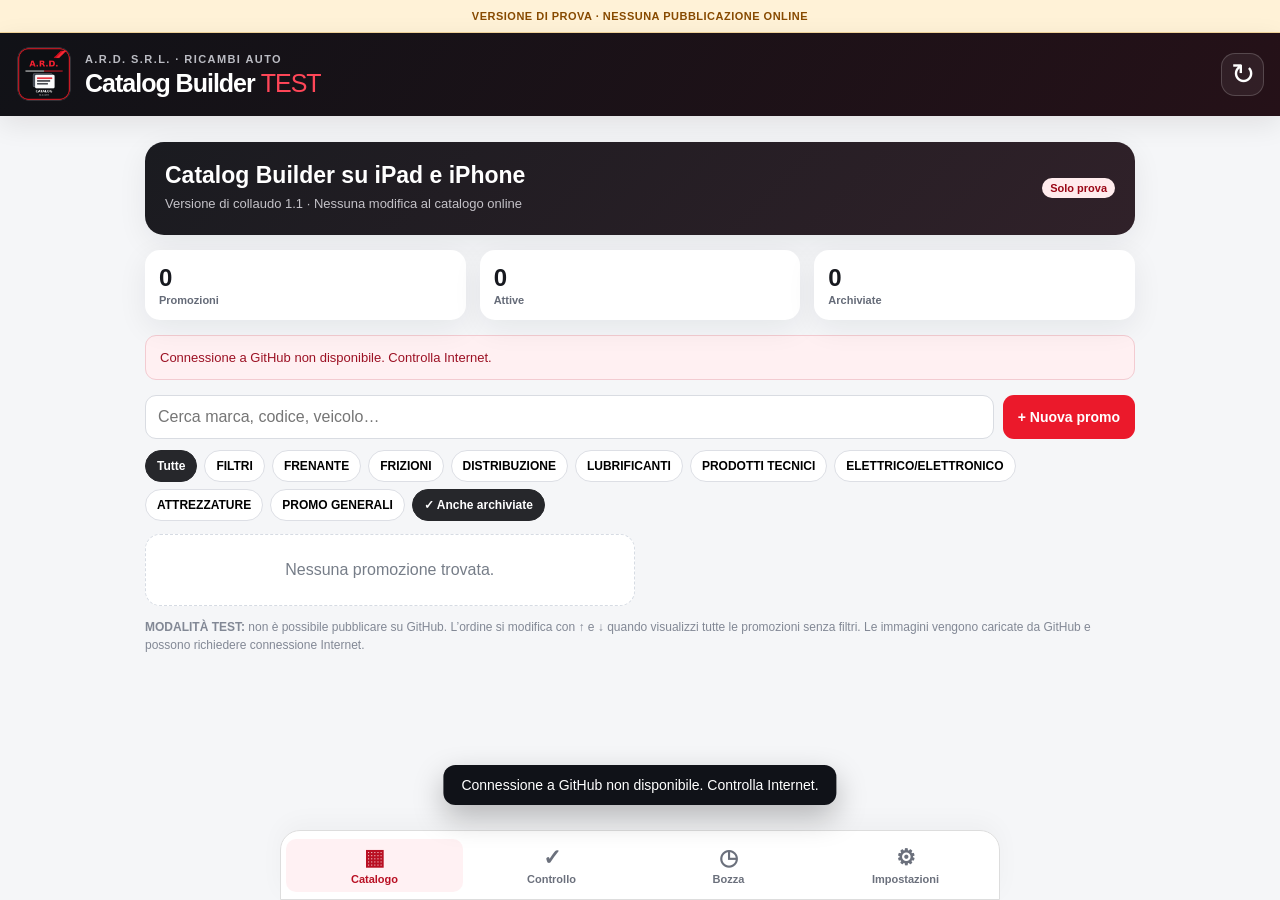
==== admin-mobile-test/index.html @ 46585fb5 "Aggiornamento catalogo A.R.D. 28/10/2026 09:31" ====
<!doctype html>
<html lang="it">
<head>
  <meta charset="utf-8">
  <meta name="viewport" content="width=device-width, initial-scale=1, viewport-fit=cover">
  <meta name="theme-color" content="#101014">
  <meta name="apple-mobile-web-app-capable" content="yes">
  <meta name="apple-mobile-web-app-status-bar-style" content="black-translucent">
  <meta name="description" content="Gestione mobile delle promozioni A.R.D. Digital Catalog">
  <meta name="robots" content="noindex, nofollow, noarchive">
  <meta http-equiv="Content-Security-Policy" content="default-src 'self'; script-src 'self'; style-src 'self'; img-src 'self' data: blob: https://promo.autoricambidese.it https://alessandro80ard.github.io https://raw.githubusercontent.com; connect-src 'self' https://api.github.com; object-src 'none'; base-uri 'self'; form-action 'self'; upgrade-insecure-requests">
  <title>A.R.D. Catalog Builder Mobile · TEST</title>
  <link rel="manifest" href="./manifest.webmanifest">
  <link rel="icon" href="./icons/icon-192.png">
  <link rel="apple-touch-icon" href="./icons/icon-192.png">
  <link rel="stylesheet" href="./styles.css">
</head>
<body>
  <div class="test-banner">VERSIONE DI PROVA · NESSUNA PUBBLICAZIONE ONLINE</div>
  <header class="topbar">
    <div class="brand"><img src="./icons/icon-192.png" alt="Icona A.R.D."><div><span class="eyebrow">A.R.D. S.r.l. · Ricambi Auto</span><h1>Catalog Builder <em>TEST</em></h1></div></div>
    <button id="refreshBtn" class="iconbtn" type="button" title="Ricarica dal repository" aria-label="Ricarica dal repository">↻</button>
  </header>
  <main id="app" class="layout" aria-live="polite"></main>
  <nav class="bottom-nav" aria-label="Navigazione principale">
    <button class="tab active" type="button" data-tab="catalogo"><span>▦</span>Catalogo</button>
    <button class="tab" type="button" data-tab="controllo"><span>✓</span>Controllo</button>
    <button class="tab" type="button" data-tab="pubblica"><span>◷</span>Bozza</button>
    <button class="tab" type="button" data-tab="impostazioni"><span>⚙</span>Impostazioni</button>
  </nav>
  <dialog id="editDialog" class="edit-dialog" aria-label="Modifica promozione"></dialog>
  <div id="toast" class="toast" role="status" aria-live="polite"></div>
  <script type="module" src="./app.js"></script>
</body>
</html>
---- admin-mobile-test/styles.css ----
:root{--dark:#101014;--dark2:#191b21;--red:#eb192b;--red-dark:#b50e21;--paper:#f5f6f8;--white:#fff;--line:#e5e7eb;--ink:#17191f;--muted:#656b78;--green:#12784b;--amber:#b46707;--shadow:0 8px 30px rgba(15,22,40,.07)}
*{box-sizing:border-box}html{font-family:-apple-system,BlinkMacSystemFont,"SF Pro Text",Inter,"Segoe UI",sans-serif;-webkit-text-size-adjust:100%;background:var(--paper)}body{margin:0;color:var(--ink);min-height:100dvh}button,input,select,textarea{font:inherit}button{cursor:pointer}a{color:#b80f26}button:disabled{opacity:.45;cursor:default}.topbar{padding:calc(env(safe-area-inset-top,0px) + 13px) max(16px,env(safe-area-inset-right,0px)) 14px max(16px,env(safe-area-inset-left,0px));background:linear-gradient(125deg,#111217,#251118);color:#fff;display:flex;align-items:center;justify-content:space-between;gap:12px;box-shadow:0 8px 28px #14040a17}.brand{display:flex;align-items:center;gap:13px;min-width:0}.brand img{width:56px;height:56px;border-radius:15px;object-fit:contain}.eyebrow{display:block;font-size:11px;text-transform:uppercase;letter-spacing:.13em;color:#bbbcc3;font-weight:750}.brand h1{font-size:clamp(17px,3vw,25px);margin:5px 0 0;letter-spacing:-.04em;line-height:1.04}.brand em{font-weight:450;font-style:normal;color:#ff4658}.iconbtn{border:1px solid #ffffff2e;color:white;background:#ffffff10;border-radius:14px;width:43px;height:43px;font-size:29px;flex:0 0 auto}.layout{width:min(1050px,100%);margin:auto;padding:19px 16px calc(120px + env(safe-area-inset-bottom,0px));min-height:70dvh}.hero{background:linear-gradient(135deg,#1a1b20,#302129);color:#fff;padding:20px;border-radius:19px;box-shadow:var(--shadow);display:flex;align-items:center;justify-content:space-between;gap:12px;flex-wrap:wrap}.hero h2{font-size:23px;margin:0 0 5px}.hero p{margin:0;color:#c4c2c8;font-size:13px;line-height:1.6}.hero .pill{background:#ffeced;color:#9a0716}.stats{display:grid;grid-template-columns:repeat(3,minmax(0,1fr));gap:10px;margin:15px 0}.stat{background:white;padding:14px;border-radius:15px;box-shadow:var(--shadow)}.stat strong{font-size:24px;display:block;letter-spacing:-.045em}.stat small{font-size:11px;color:var(--muted);font-weight:700;display:block;margin-top:2px}.toolbar{display:flex;gap:9px;margin:15px 0 11px;flex-wrap:wrap}.toolbar input{flex:1;min-width:170px}.field,textarea,select,input{border:1px solid #d9dce2;background:white;border-radius:11px;padding:12px;color:#15181f;width:100%;font-size:16px}textarea{resize:vertical;min-height:70px}.field:focus,textarea:focus,select:focus,input:focus{outline:2px solid #ec24333c;border-color:#ec2433}.btn{border:none;border-radius:11px;padding:12px 15px;font-size:14px;font-weight:790;display:inline-flex;align-items:center;justify-content:center;gap:7px;text-decoration:none}.btn-red{background:var(--red);color:white}.btn-red:hover{background:var(--red-dark)}.btn-dark{background:var(--dark);color:white}.btn-light{background:#fff;color:var(--ink);border:1px solid var(--line)}.btn-soft{background:#f2f2f5;color:#333}.btn-sm{font-size:12px;padding:9px 11px}.btn-danger{background:#fff2f3;color:#9d1626;border:1px solid #ffd3d6}.filters{display:flex;gap:7px;flex-wrap:wrap;margin:0 0 13px}.filter{padding:8px 11px;border:1px solid #dddfe5;border-radius:99px;background:#fff;font-size:12px;font-weight:720}.filter.selected{background:#26272b;color:#fff;border-color:#26272b}.cards{display:grid;gap:11px}.promo{background:#fff;border:1px solid #e6e8ec;border-radius:17px;display:flex;gap:13px;padding:11px;align-items:flex-start;box-shadow:0 4px 12px #1a202c06;min-width:0}.promo img{width:108px;aspect-ratio:1;object-fit:contain;background:#f4f4f6;border-radius:11px;flex:0 0 auto}.promo-body{min-width:0;flex:1}.promo-top{display:flex;align-items:center;gap:5px;justify-content:space-between}.promo h3{font-size:15px;margin:6px 0 4px;line-height:1.2;overflow-wrap:anywhere}.promo p{font-size:12px;margin:3px 0;color:#636c76;overflow-wrap:anywhere}.promo .price{font-size:15px;color:#ba1127;font-weight:850;margin:6px 0}.actions{display:flex;gap:7px;flex-wrap:wrap;margin-top:9px}.pill{display:inline-block;border-radius:99px;padding:4px 8px;font-size:11px;font-weight:760;background:#eef0f4;color:#4a4c55}.pill.active{background:#e0f7ea;color:#0c7747}.pill.inactive{background:#efeff2;color:#656a74}.order-btn{background:#f6f6f7;border:1px solid #d8dce2;border-radius:9px;min-width:29px;height:29px}.section{background:white;border-radius:17px;padding:17px;margin:13px 0;box-shadow:var(--shadow);border:1px solid #e9ebef}.section h2{font-size:18px;margin:0 0 12px}.section h3{font-size:15px;margin:15px 0 7px}.section p,.section li{font-size:14px;line-height:1.6}.muted{color:var(--muted)}.small{font-size:12px}.row{display:flex;align-items:center;justify-content:space-between;gap:12px}.flexgap{display:flex;gap:10px;flex-wrap:wrap}.notice{padding:12px 14px;border-radius:11px;border:1px solid #ffd9a9;background:#fffaed;color:#754707;font-size:13px;margin:12px 0;line-height:1.5}.notice.success{border-color:#c5e9d5;background:#f0fbf4;color:#0a6841}.notice.error{border-color:#f3cbd1;background:#fff0f2;color:#9c1124}.empty{text-align:center;background:white;border:1px dashed #d6dbe3;border-radius:15px;padding:26px;color:#767d88}.bottom-nav{position:fixed;bottom:0;left:0;right:0;z-index:20;display:flex;background:#fffffff5;backdrop-filter:blur(16px);border-top:1px solid #e4e5e7;padding:8px max(5px,env(safe-area-inset-right,0px)) calc(7px + env(safe-area-inset-bottom,0px)) max(5px,env(safe-area-inset-left,0px));box-shadow:0 -8px 24px #1b1c2408}.tab{width:25%;background:none;border:0;border-radius:10px;padding:7px 3px;color:#6b707c;font-size:11px;font-weight:700}.tab span{display:block;font-size:22px;line-height:1.1;margin-bottom:3px}.tab.active{color:#b91023;background:#fff1f3}.edit-dialog{border:none;padding:0;border-radius:20px;width:min(760px,calc(100vw - 18px));max-height:93dvh;overflow:auto;color:var(--ink);box-shadow:0 20px 90px #0007}.edit-dialog::backdrop{background:#111b2abf;backdrop-filter:blur(5px)}.edit-head{position:sticky;top:0;background:#17181d;color:white;padding:16px 19px;display:flex;align-items:center;justify-content:space-between;z-index:4}.edit-head h2{margin:0;font-size:18px}.edit-head button{border:0;background:#ffffff22;color:#fff;font-size:24px;border-radius:9px;width:35px;height:35px}.edit-content{padding:18px}.form-grid{display:grid;grid-template-columns:repeat(2,minmax(0,1fr));gap:13px}.form-grid label{display:flex;flex-direction:column;gap:5px;font-size:12px;font-weight:750;color:#474b55}.full{grid-column:1/-1}.edit-bottom{position:sticky;bottom:0;padding:12px 18px;background:white;border-top:1px solid #e3e5e9;display:flex;justify-content:flex-end;gap:9px}.preview-image{display:block;width:100%;height:140px;object-fit:contain;background:#f3f4f6;border-radius:12px;margin:10px 0}.toast{position:fixed;z-index:60;left:50%;bottom:calc(95px + env(safe-area-inset-bottom,0px));transform:translateX(-50%);width:max-content;max-width:90vw;background:#101218;color:white;padding:12px 18px;border-radius:12px;box-shadow:0 12px 30px #0004;font-size:14px;opacity:0;pointer-events:none;transition:opacity .2s}.toast.visible{opacity:1}.checks{display:grid;gap:8px}.check{display:flex;gap:9px;align-items:flex-start;font-size:13px;line-height:1.4}.check span:first-child{flex:0 0 23px}.ok{color:#0f804a}.bad{color:#c42238}.footer-help{font-size:12px;color:#828895;line-height:1.5}.spinner{width:16px;height:16px;border:2px solid #ffffff77;border-top-color:white;border-radius:50%;display:inline-block;animation:spin 1s linear infinite}@keyframes spin{to{transform:rotate(360deg)}}@media(min-width:740px){.layout{padding:26px 30px 110px}.cards{grid-template-columns:repeat(2,minmax(0,1fr))}.promo img{width:128px}.promo{min-height:180px}.bottom-nav{left:50%;transform:translateX(-50%);width:min(720px,95vw);border:1px solid #ddd;border-radius:20px 20px 0 0}.stats{gap:14px}}@media(max-width:390px){.promo img{width:82px}.promo{gap:9px}.promo h3{font-size:13px}.promo .price{font-size:13px}.btn-sm{padding:8px 9px}.brand img{width:47px;height:47px}.form-grid{grid-template-columns:1fr}}

/* Test staging banner */
.test-banner{background:#fff2d7;color:#874a00;font-size:11px;font-weight:850;letter-spacing:.045em;text-align:center;padding:10px max(8px,env(safe-area-inset-right,0px));border-bottom:1px solid #f3d69b}
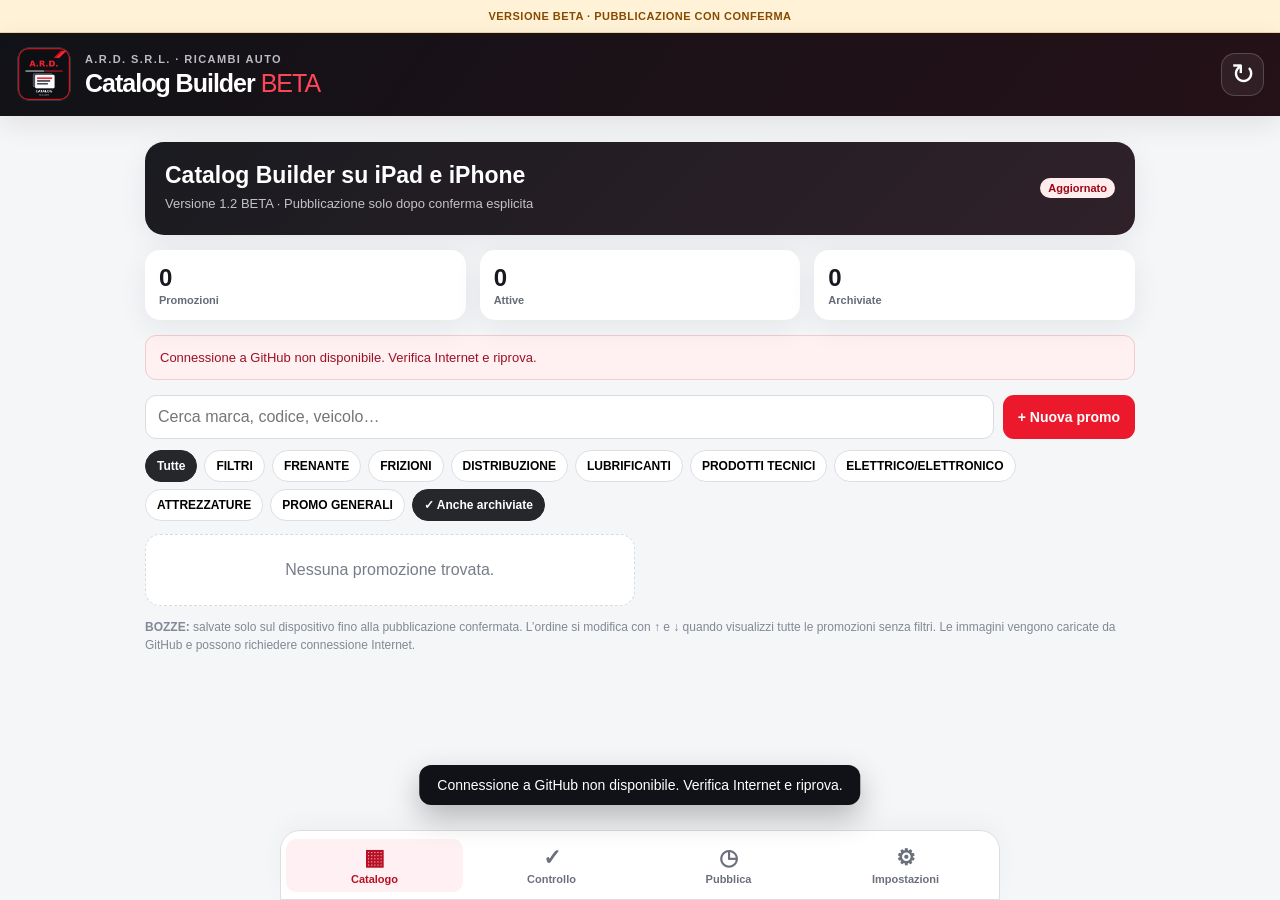
==== commit c1c1242a: "Aggiornamento catalogo A.R.D. 28/10/2026 09:57" ====
--- a/admin-mobile-test/index.html
+++ b/admin-mobile-test/index.html
@@ -9,23 +9,23 @@
   <meta name="description" content="Gestione mobile delle promozioni A.R.D. Digital Catalog">
   <meta name="robots" content="noindex, nofollow, noarchive">
   <meta http-equiv="Content-Security-Policy" content="default-src 'self'; script-src 'self'; style-src 'self'; img-src 'self' data: blob: https://promo.autoricambidese.it https://alessandro80ard.github.io https://raw.githubusercontent.com; connect-src 'self' https://api.github.com; object-src 'none'; base-uri 'self'; form-action 'self'; upgrade-insecure-requests">
-  <title>A.R.D. Catalog Builder Mobile · TEST</title>
+  <title>A.R.D. Catalog Builder Mobile · BETA 1.2</title>
   <link rel="manifest" href="./manifest.webmanifest">
   <link rel="icon" href="./icons/icon-192.png">
   <link rel="apple-touch-icon" href="./icons/icon-192.png">
   <link rel="stylesheet" href="./styles.css">
 </head>
 <body>
-  <div class="test-banner">VERSIONE DI PROVA · NESSUNA PUBBLICAZIONE ONLINE</div>
+  <div class="test-banner">VERSIONE BETA · PUBBLICAZIONE CON CONFERMA</div>
   <header class="topbar">
-    <div class="brand"><img src="./icons/icon-192.png" alt="Icona A.R.D."><div><span class="eyebrow">A.R.D. S.r.l. · Ricambi Auto</span><h1>Catalog Builder <em>TEST</em></h1></div></div>
+    <div class="brand"><img src="./icons/icon-192.png" alt="Icona A.R.D."><div><span class="eyebrow">A.R.D. S.r.l. · Ricambi Auto</span><h1>Catalog Builder <em>BETA</em></h1></div></div>
     <button id="refreshBtn" class="iconbtn" type="button" title="Ricarica dal repository" aria-label="Ricarica dal repository">↻</button>
   </header>
   <main id="app" class="layout" aria-live="polite"></main>
   <nav class="bottom-nav" aria-label="Navigazione principale">
     <button class="tab active" type="button" data-tab="catalogo"><span>▦</span>Catalogo</button>
     <button class="tab" type="button" data-tab="controllo"><span>✓</span>Controllo</button>
-    <button class="tab" type="button" data-tab="pubblica"><span>◷</span>Bozza</button>
+    <button class="tab" type="button" data-tab="pubblica"><span>◷</span>Pubblica</button>
     <button class="tab" type="button" data-tab="impostazioni"><span>⚙</span>Impostazioni</button>
   </nav>
   <dialog id="editDialog" class="edit-dialog" aria-label="Modifica promozione"></dialog>
--- a/admin-mobile-test/styles.css
+++ b/admin-mobile-test/styles.css
@@ -3,3 +3,5 @@
 
 /* Test staging banner */
 .test-banner{background:#fff2d7;color:#874a00;font-size:11px;font-weight:850;letter-spacing:.045em;text-align:center;padding:10px max(8px,env(safe-area-inset-right,0px));border-bottom:1px solid #f3d69b}
+
+.consent{display:flex;align-items:center;gap:10px;margin:14px 0 16px;line-height:1.5;font-size:13px;font-weight:600}.consent input{width:20px;height:20px;flex:none}.section input[type="password"]{margin:7px 0}.checks .check{overflow-wrap:anywhere}
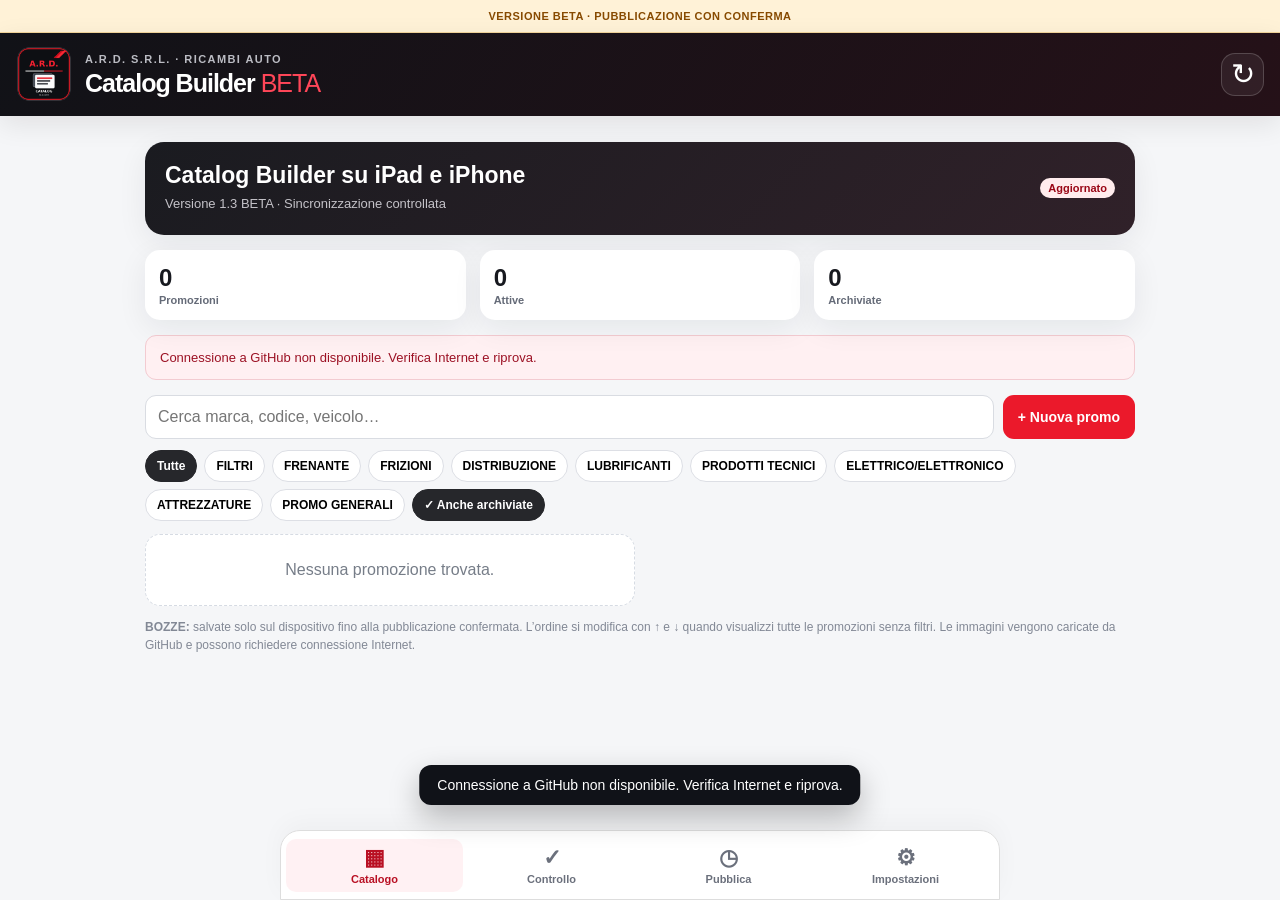
==== commit 06dbd620: "Aggiornamento catalogo A.R.D. 28/10/2026 11:00" ====
--- a/admin-mobile-test/index.html
+++ b/admin-mobile-test/index.html
@@ -9,7 +9,7 @@
   <meta name="description" content="Gestione mobile delle promozioni A.R.D. Digital Catalog">
   <meta name="robots" content="noindex, nofollow, noarchive">
   <meta http-equiv="Content-Security-Policy" content="default-src 'self'; script-src 'self'; style-src 'self'; img-src 'self' data: blob: https://promo.autoricambidese.it https://alessandro80ard.github.io https://raw.githubusercontent.com; connect-src 'self' https://api.github.com; object-src 'none'; base-uri 'self'; form-action 'self'; upgrade-insecure-requests">
-  <title>A.R.D. Catalog Builder Mobile · BETA 1.2</title>
+  <title>A.R.D. Catalog Builder Mobile · BETA 1.3</title>
   <link rel="manifest" href="./manifest.webmanifest">
   <link rel="icon" href="./icons/icon-192.png">
   <link rel="apple-touch-icon" href="./icons/icon-192.png">
@@ -30,6 +30,6 @@
   </nav>
   <dialog id="editDialog" class="edit-dialog" aria-label="Modifica promozione"></dialog>
   <div id="toast" class="toast" role="status" aria-live="polite"></div>
-  <script type="module" src="./app.js"></script>
+  <script type="module" src="./app.js?v=1.3"></script>
 </body>
 </html>
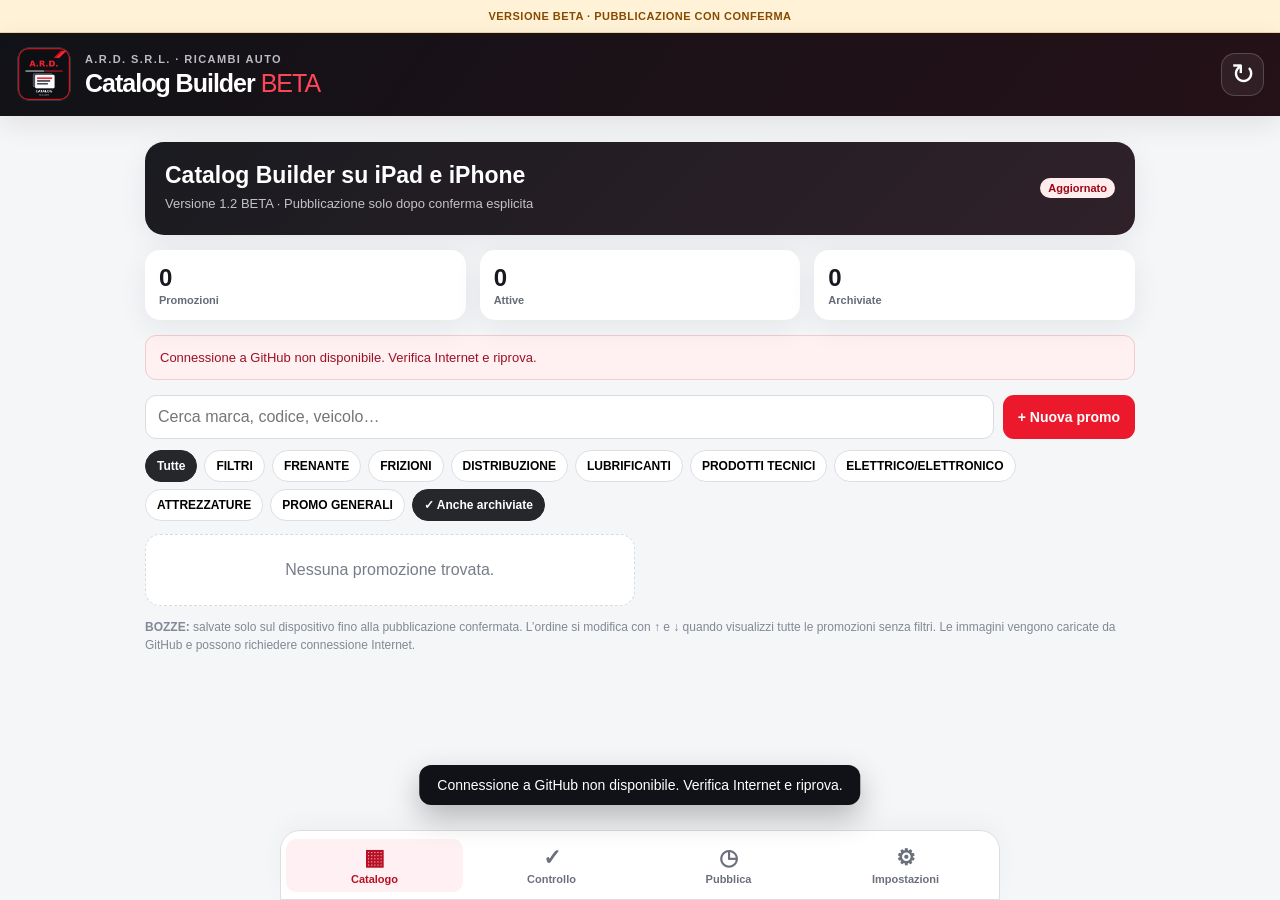
==== commit 09d2a113: "Aggiornamento catalogo A.R.D. 28/10/2026 11:02" ====
--- a/admin-mobile-test/index.html
+++ b/admin-mobile-test/index.html
@@ -9,7 +9,7 @@
   <meta name="description" content="Gestione mobile delle promozioni A.R.D. Digital Catalog">
   <meta name="robots" content="noindex, nofollow, noarchive">
   <meta http-equiv="Content-Security-Policy" content="default-src 'self'; script-src 'self'; style-src 'self'; img-src 'self' data: blob: https://promo.autoricambidese.it https://alessandro80ard.github.io https://raw.githubusercontent.com; connect-src 'self' https://api.github.com; object-src 'none'; base-uri 'self'; form-action 'self'; upgrade-insecure-requests">
-  <title>A.R.D. Catalog Builder Mobile · BETA 1.3</title>
+  <title>A.R.D. Catalog Builder Mobile · BETA 1.2</title>
   <link rel="manifest" href="./manifest.webmanifest">
   <link rel="icon" href="./icons/icon-192.png">
   <link rel="apple-touch-icon" href="./icons/icon-192.png">
@@ -30,6 +30,6 @@
   </nav>
   <dialog id="editDialog" class="edit-dialog" aria-label="Modifica promozione"></dialog>
   <div id="toast" class="toast" role="status" aria-live="polite"></div>
-  <script type="module" src="./app.js?v=1.3"></script>
+  <script type="module" src="./app.js"></script>
 </body>
 </html>
